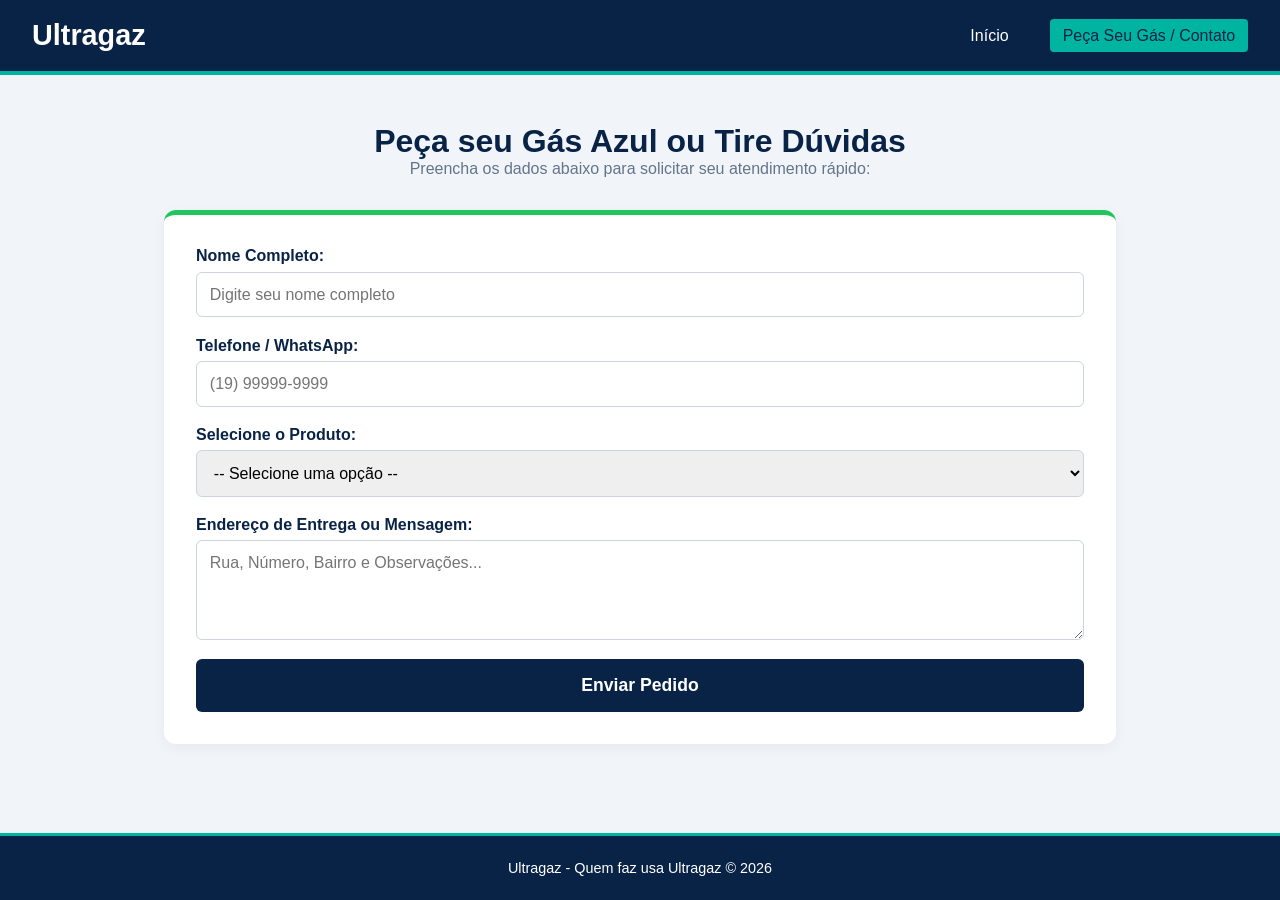
==== pages/contato.html @ c0b4a77a "Adiciona estilos CSS e scripts do projeto" ====
<!DOCTYPE html>
<html lang="pt-BR">

<head>
    <meta charset="UTF-8">
    <meta name="viewport" content="width=device-width, initial-scale=1.0">
    <title>Contato e Pedidos - Ultragaz</title>
    <link rel="stylesheet" href="../css/style.css">
    <script src="../js/script.js" defer></script>
</head>

<body>

    <header class="cabecalho">
        <div class="logo">
            <span>Ultragaz</span>
        </div>
        <nav class="navegacao">
            <a href="../index.html" class="link-nav">Início</a>
            <a href="contato.html" class="link-nav ativo">Peça Seu Gás / Contato</a>
        </nav>
    </header>

    <main class="conteudo-principal">
        <section class="secao-formulario">
            <h2>Peça seu Gás Azul ou Tire Dúvidas</h2>
            <p>Preencha os dados abaixo para solicitar seu atendimento rápido:</p>

            <form id="form-contato" class="formulario">
                <div class="campo">
                    <label for="nome">Nome Completo:</label>
                    <input type="text" id="nome" placeholder="Digite seu nome completo">
                </div>

                <div class="campo">
                    <label for="telefone">Telefone / WhatsApp:</label>
                    <input type="tel" id="telefone" placeholder="(19) 99999-9999">
                </div>

                <div class="campo">
                    <label for="produto">Selecione o Produto:</label>
                    <select id="produto">
                        <option value="">-- Selecione uma opção --</option>
                        <option value="p13">Botijão P13 (Residencial)</option>
                        <option value="p20">Botijão P20 (Empilhadeira)</option>
                        <option value="p45">Cilindro P45 (Comercial)</option>
                    </select>
                </div>

                <div class="campo">
                    <label for="mensagem">Endereço de Entrega ou Mensagem:</label>
                    <textarea id="mensagem" rows="4" placeholder="Rua, Número, Bairro e Observações..."></textarea>
                </div>

                <button type="submit" class="btn-enviar">Enviar Pedido</button>

                <!-- Mensagem de feedback dinâmico via JS -->
                <div id="mensagem-status" class="mensagem-status oculto"></div>
            </form>
        </section>
    </main>

    <footer class="rodape">
        <p>Ultragaz - Quem faz usa Ultragaz &copy; 2026</p>
    </footer>

</body>

</html>
---- css/style.css ----
/* ==========================================================================
   PALETA DE CORES SOLICITADA:
   - Azul Escuro: #092347
   - Verde Água (Teal): #00B4A2
   - Verde (Sucesso/Acento): #22C55E
   ========================================================================== */

:root {
    --azul-escuro: #092347;
    --azul-card: #103260;
    --verde-agua: #00B4A2;
    --verde-sucesso: #22C55E;
    --texto-claro: #FFFFFF;
    --texto-escuro: #1E293B;
    --cinza-fundo: #F1F5F9;
    --vermelho-erro: #EF4444;
}

* {
    margin: 0;
    padding: 0;
    box-sizing: border-box;
    font-family: 'Segoe UI', Tahoma, Geneva, Verdana, sans-serif;
}

body {
    background-color: var(--cinza-fundo);
    color: var(--texto-escuro);
    display: flex;
    flex-direction: column;
    min-height: 100vh;
}

/* Cabecalho */
.cabecalho {
    background-color: var(--azul-escuro);
    color: var(--texto-claro);
    padding: 1.2rem 2rem;
    display: flex;
    justify-content: space-between;
    align-items: center;
    border-bottom: 4px solid var(--verde-agua);
}

.logo span {
    font-size: 1.8rem;
    font-weight: bold;
    color: var(--texto-claro);
}

.logo small {
    color: var(--verde-agua);
    font-size: 0.9rem;
    font-weight: 600;
}

.navegacao .link-nav {
    color: var(--texto-claro);
    text-decoration: none;
    margin-left: 1.5rem;
    font-weight: 500;
    padding: 0.5rem 0.8rem;
    border-radius: 4px;
    transition: all 0.3s ease;
}

.navegacao .link-nav:hover,
.navegacao .link-nav.ativo {
    background-color: var(--verde-agua);
    color: var(--azul-escuro);
}

/* Banner Hero */
.banner {
    background: linear-gradient(135deg, var(--azul-escuro), var(--azul-card));
    color: var(--texto-claro);
    padding: 4rem 2rem;
    text-align: center;
}

.banner h1 {
    font-size: 2.5rem;
    margin-bottom: 1rem;
    color: var(--verde-agua);
}

.banner p {
    font-size: 1.2rem;
    max-width: 600px;
    margin: 0 auto 1.5rem auto;
}

.banner-imagem img,
.sobre-imagem img {
    width: 100%;
    max-width: 350px;
    height: auto;
    object-fit: contain; /* Mostra a imagem inteira sem cortar */
    border-radius: 12px;
}

.btn-cta {
    display: inline-block;
    background-color: var(--verde-sucesso);
    color: var(--texto-claro);
    padding: 0.8rem 2rem;
    text-decoration: none;
    font-weight: bold;
    border-radius: 25px;
    transition: transform 0.2s, background-color 0.2s;
}

.btn-cta:hover {
    background-color: var(--verde-agua);
    color: var(--azul-escuro);
    transform: scale(1.05);
}

/* Secao Galeria Interativa */
.secao-galeria, .secao-formulario {
    max-width: 1000px;
    margin: 3rem auto;
    padding: 0 1.5rem;
}

.secao-galeria h2, .secao-formulario h2 {
    color: var(--azul-escuro);
    text-align: center;
    font-size: 2rem;
}

.secao-galeria > p, .secao-formulario > p {
    text-align: center;
    color: #64748B;
    margin-bottom: 2rem;
}

.galeria-container {
    display: grid;
    grid-template-columns: 1fr 1.2fr;
    gap: 2rem;
    align-items: start;
}

.lista-miniaturas {
    display: flex;
    flex-direction: column;
    gap: 1rem;
}

.card-miniatura {
    background-color: white;
    border: 2px solid #E2E8F0;
    padding: 1.2rem;
    border-radius: 8px;
    cursor: pointer;
    transition: all 0.3s ease;
}

.card-miniatura:hover {
    border-color: var(--verde-agua);
    transform: translateX(5px);
}

.card-miniatura.ativo {
    border-color: var(--verde-agua);
    background-color: #E6F8F6;
    box-shadow: 0 4px 12px rgba(0, 180, 162, 0.15);
}

.card-miniatura h3 {
    color: var(--azul-escuro);
    font-size: 1.1rem;
}

.card-miniatura span {
    color: var(--verde-agua);
    font-weight: bold;
    font-size: 0.85rem;
}

/* Painel Destaque */
.painel-destaque {
    background-color: white;
    padding: 1.5rem;
    border-radius: 12px;
    box-shadow: 0 4px 15px rgba(9, 35, 71, 0.1);
    border-top: 5px solid var(--verde-agua);
    text-align: center;
}

.painel-destaque img {
    width: 100%;
    max-height: 250px;
    height: auto;
    object-fit: contain; /* Mostra a imagem inteira sem cortar */
    border-radius: 8px;
    margin-bottom: 1rem;
}

.painel-destaque h3 {
    color: var(--azul-escuro);
    font-size: 1.4rem;
    margin-bottom: 0.5rem;
}

.painel-destaque p {
    color: #475569;
    line-height: 1.6;
}

/* Formulario */
.formulario {
    background-color: white;
    padding: 2rem;
    border-radius: 12px;
    box-shadow: 0 4px 15px rgba(0, 0, 0, 0.05);
    border-top: 5px solid var(--verde-sucesso);
}

.campo {
    margin-bottom: 1.2rem;
    display: flex;
    flex-direction: column;
}

.campo label {
    margin-bottom: 0.4rem;
    font-weight: 600;
    color: var(--azul-escuro);
}

.container {
    display: flex;
    justify-content: center;
    align-items: center;
}

.campo input, .campo select, .campo textarea {
    padding: 0.8rem;
    border: 1px solid #CBD5E1;
    border-radius: 6px;
    font-size: 1rem;
    outline: none;
    transition: border-color 0.3s;
}

.campo input:focus, .campo select:focus, .campo textarea:focus {
    border-color: var(--verde-agua);
}

.btn-enviar {
    width: 100%;
    background-color: var(--azul-escuro);
    color: var(--texto-claro);
    border: none;
    padding: 1rem;
    font-size: 1.1rem;
    font-weight: bold;
    border-radius: 6px;
    cursor: pointer;
    transition: background-color 0.3s;
}

.btn-enviar:hover {
    background-color: var(--verde-agua);
    color: var(--azul-escuro);
}

/* Mensagens do JavaScript */
.mensagem-status {
    margin-top: 1.2rem;
    padding: 1rem;
    border-radius: 6px;
    font-weight: 600;
    text-align: center;
}

.mensagem-status.sucesso {
    background-color: #DCFCE7;
    color: #166534;
    border: 1px solid var(--verde-sucesso);
}

.mensagem-status.erro {
    background-color: #FEE2E2;
    color: #991B1B;
    border: 1px solid var(--vermelho-erro);
}

.oculto {
    display: none;
}

/* Rodape */
.rodape {
    margin-top: auto;
    background-color: var(--azul-escuro);
    color: var(--texto-claro);
    text-align: center;
    padding: 1.5rem;
    font-size: 0.9rem;
    border-top: 3px solid var(--verde-agua);
}

/* Responsividade */
@media (max-width: 768px) {
    .galeria-container {
        grid-template-columns: 1fr;
    }
}
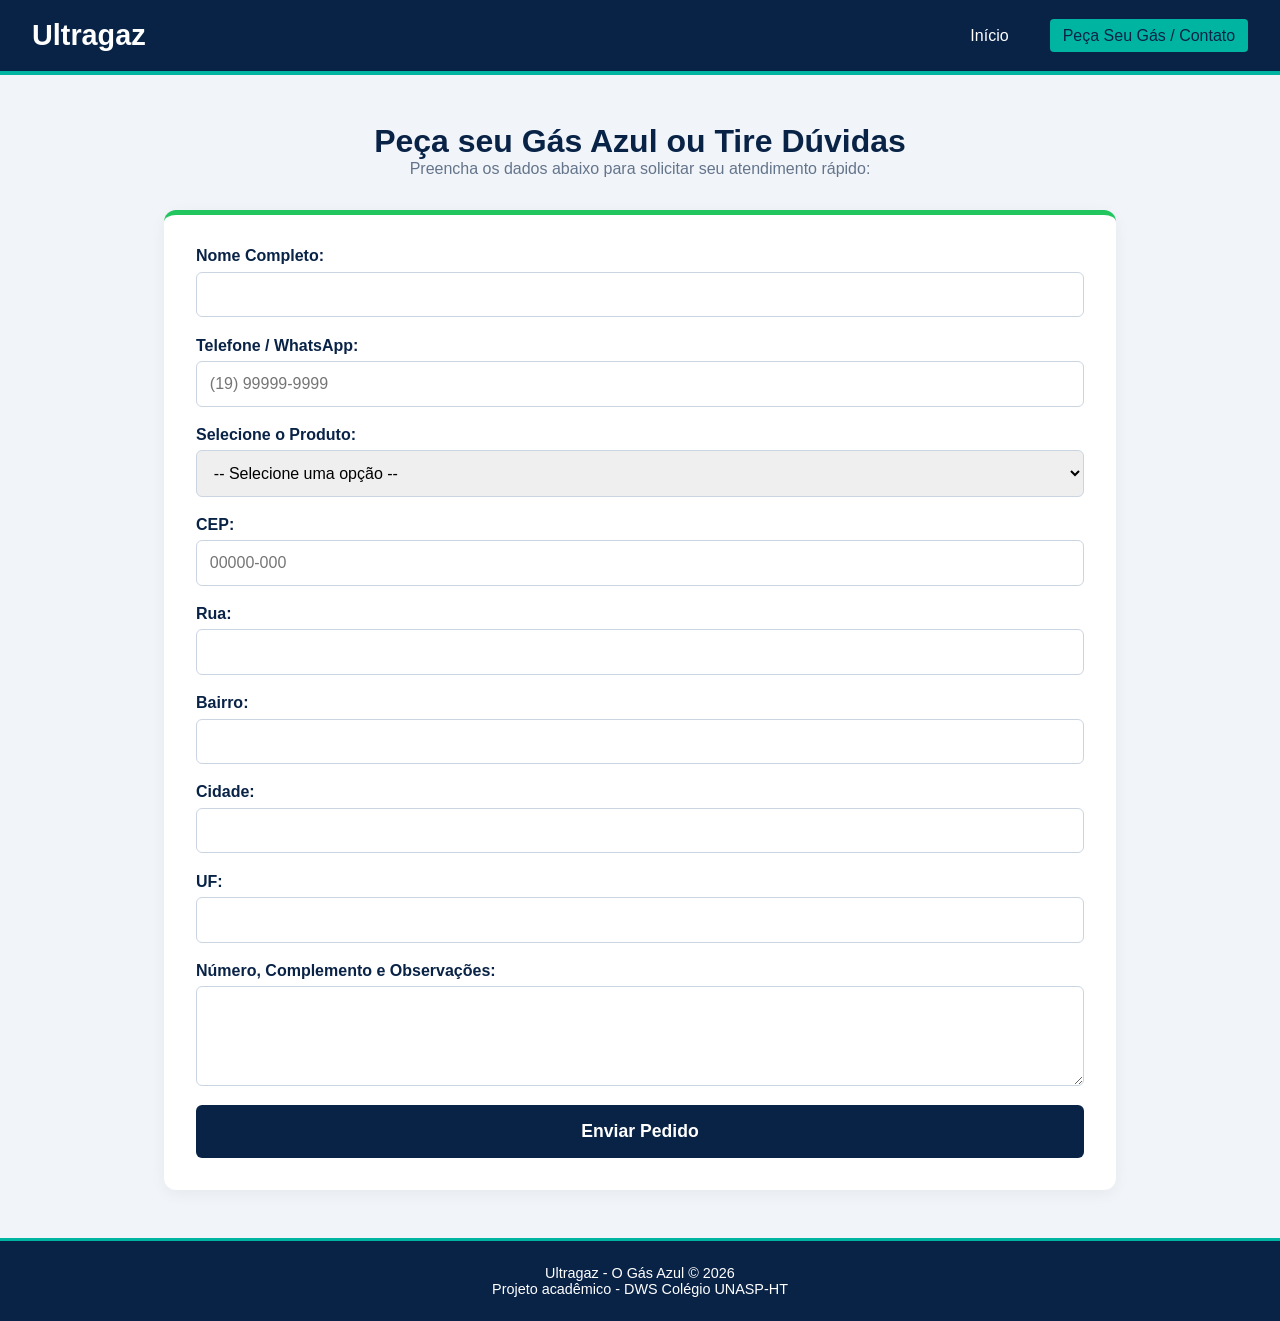
==== commit 7e18692e: "Enhance contato.html with address fields Updated contact form fields and added new input elements fo" ====
--- a/pages/contato.html
+++ b/pages/contato.html
@@ -1,6 +1,6 @@
+
 <!DOCTYPE html>
 <html lang="pt-BR">
-
 <head>
     <meta charset="UTF-8">
     <meta name="viewport" content="width=device-width, initial-scale=1.0">
@@ -8,9 +8,7 @@
     <link rel="stylesheet" href="../css/style.css">
     <script src="../js/script.js" defer></script>
 </head>
-
 <body>
-
     <header class="cabecalho">
         <div class="logo">
             <span>Ultragaz</span>
@@ -29,7 +27,7 @@
             <form id="form-contato" class="formulario">
                 <div class="campo">
                     <label for="nome">Nome Completo:</label>
-                    <input type="text" id="nome" placeholder="Digite seu nome completo">
+                    <input type="text" id="nome">
                 </div>
 
                 <div class="campo">
@@ -48,22 +46,48 @@
                 </div>
 
                 <div class="campo">
-                    <label for="mensagem">Endereço de Entrega ou Mensagem:</label>
-                    <textarea id="mensagem" rows="4" placeholder="Rua, Número, Bairro e Observações..."></textarea>
+                    <label for="cep">CEP:</label>
+                    <input type="text" id="cep" maxlength="9"
+                           inputmode="numeric" placeholder="00000-000">
+                    <div id="cep-status" class="cep-status"
+                         aria-live="polite"></div>
+                </div>
+
+                <div class="campo">
+                    <label for="rua">Rua:</label>
+                    <input type="text" id="rua">
+                </div>
+
+                <div class="campo">
+                    <label for="bairro">Bairro:</label>
+                    <input type="text" id="bairro">
+                </div>
+
+                <div class="linha-campos">
+                    <div class="campo">
+                        <label for="cidade">Cidade:</label>
+                        <input type="text" id="cidade">
+                    </div>
+                    <div class="campo campo-uf">
+                        <label for="uf">UF:</label>
+                        <input type="text" id="uf" maxlength="2">
+                    </div>
+                </div>
+
+                <div class="campo">
+                    <label for="mensagem">Número, Complemento e Observações:</label>
+                    <textarea id="mensagem" rows="4"></textarea>
                 </div>
 
                 <button type="submit" class="btn-enviar">Enviar Pedido</button>
-
-                <!-- Mensagem de feedback dinâmico via JS -->
                 <div id="mensagem-status" class="mensagem-status oculto"></div>
             </form>
         </section>
     </main>
 
     <footer class="rodape">
-        <p>Ultragaz - Quem faz usa Ultragaz &copy; 2026</p>
+        <p>Ultragaz - O Gás Azul &copy; 2026</p>
+        <p>Projeto acadêmico - DWS Colégio UNASP-HT</p>
     </footer>
-
 </body>
-
-</html>+</html>
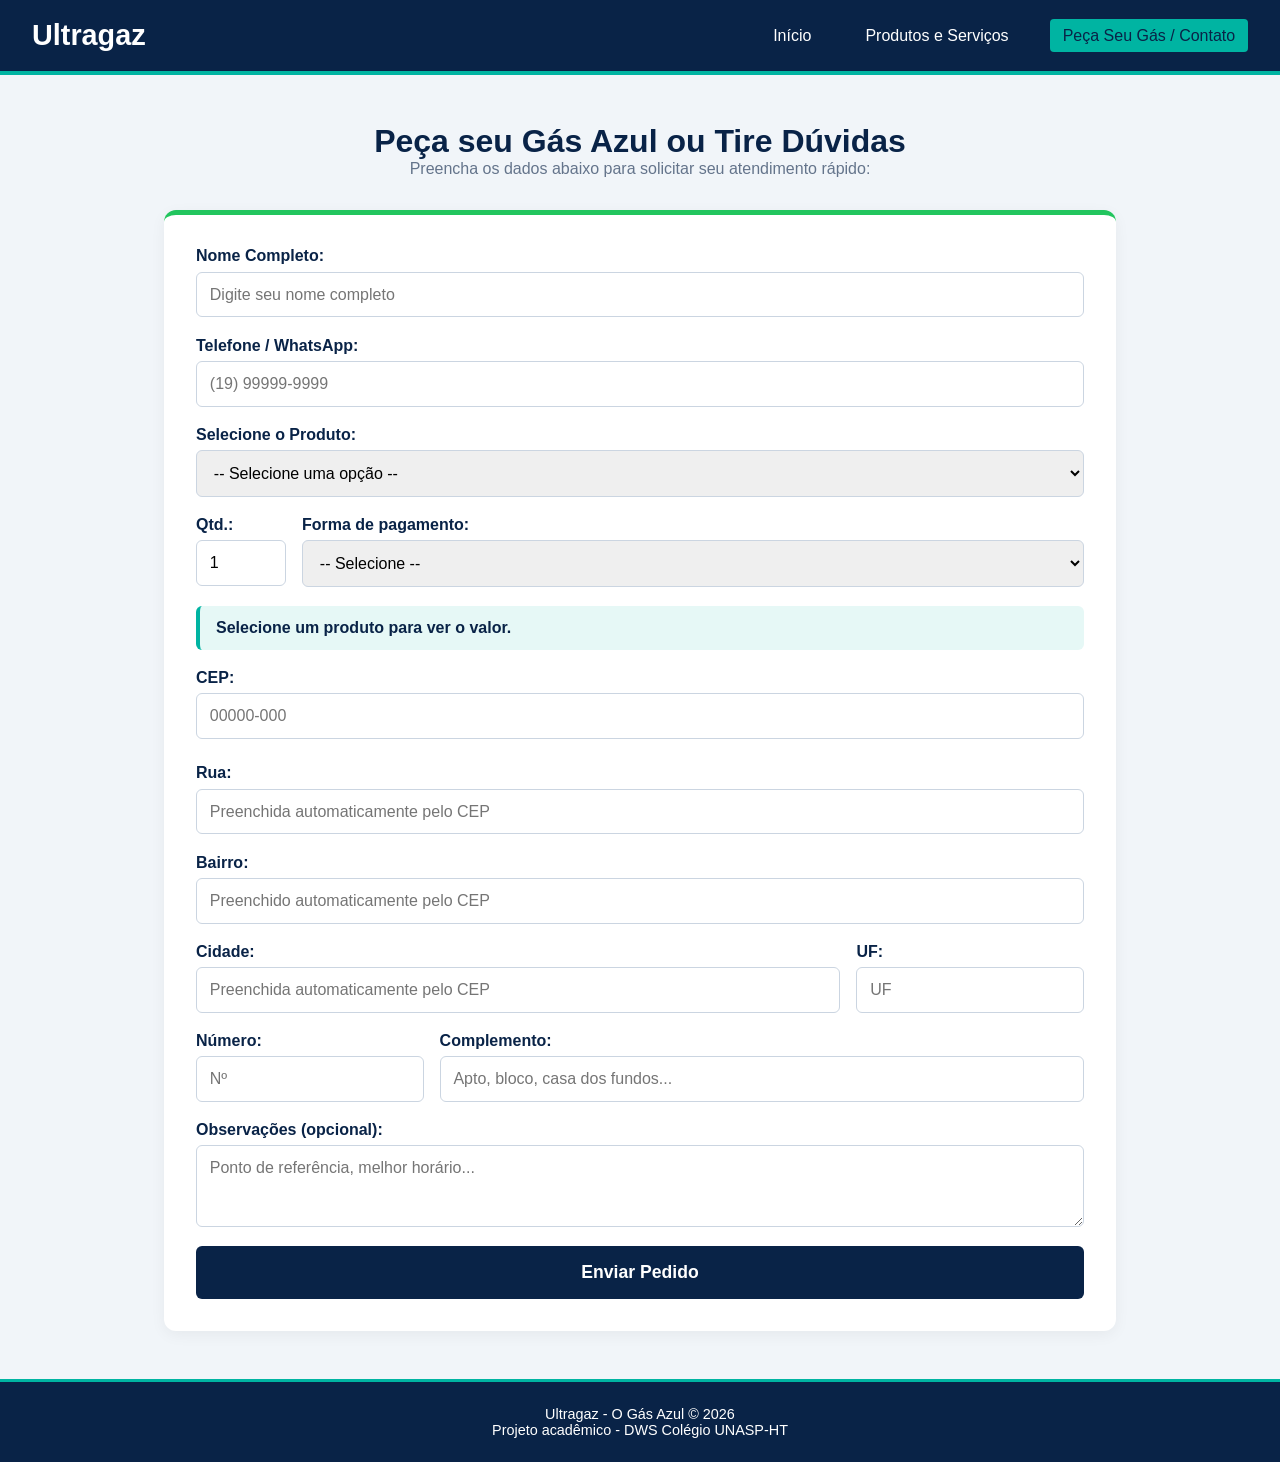
==== commit 0523ce37: "Enhance contato.html with form improvements Updated the contact form to include additional fields fo" ====
--- a/pages/contato.html
+++ b/pages/contato.html
@@ -1,6 +1,6 @@
-
 <!DOCTYPE html>
 <html lang="pt-BR">
+
 <head>
     <meta charset="UTF-8">
     <meta name="viewport" content="width=device-width, initial-scale=1.0">
@@ -8,13 +8,16 @@
     <link rel="stylesheet" href="../css/style.css">
     <script src="../js/script.js" defer></script>
 </head>
+
 <body>
+
     <header class="cabecalho">
         <div class="logo">
             <span>Ultragaz</span>
         </div>
         <nav class="navegacao">
             <a href="../index.html" class="link-nav">Início</a>
+            <a href="projetos.html" class="link-nav">Produtos e Serviços</a>
             <a href="contato.html" class="link-nav ativo">Peça Seu Gás / Contato</a>
         </nav>
     </header>
@@ -24,62 +27,92 @@
             <h2>Peça seu Gás Azul ou Tire Dúvidas</h2>
             <p>Preencha os dados abaixo para solicitar seu atendimento rápido:</p>
 
-            <form id="form-contato" class="formulario">
+            <form id="form-contato" class="formulario" action="../php/salvar.php" method="POST" novalidate>
                 <div class="campo">
                     <label for="nome">Nome Completo:</label>
-                    <input type="text" id="nome">
+                    <input type="text" id="nome" name="nome" autocomplete="name" placeholder="Digite seu nome completo">
                 </div>
 
                 <div class="campo">
                     <label for="telefone">Telefone / WhatsApp:</label>
-                    <input type="tel" id="telefone" placeholder="(19) 99999-9999">
+                    <input type="tel" id="telefone" name="telefone" autocomplete="tel" placeholder="(19) 99999-9999">
                 </div>
 
                 <div class="campo">
                     <label for="produto">Selecione o Produto:</label>
-                    <select id="produto">
+                    <select id="produto" name="produto">
                         <option value="">-- Selecione uma opção --</option>
                         <option value="p13">Botijão P13 (Residencial)</option>
-                        <option value="p20">Botijão P20 (Empilhadeira)</option>
+                        <option value="p20">Cilindro P20 (Empilhadeira)</option>
                         <option value="p45">Cilindro P45 (Comercial)</option>
                     </select>
                 </div>
 
+                <div class="linha-campos">
+                    <div class="campo campo-uf">
+                        <label for="quantidade">Qtd.:</label>
+                        <input type="number" id="quantidade" name="quantidade" min="1" max="20" value="1">
+                    </div>
+                    <div class="campo">
+                        <label for="pagamento">Forma de pagamento:</label>
+                        <select id="pagamento" name="pagamento">
+                            <option value="">-- Selecione --</option>
+                            <option value="dinheiro">Dinheiro na entrega</option>
+                            <option value="pix">Pix na entrega</option>
+                            <option value="cartao">Cartão na entrega</option>
+                        </select>
+                    </div>
+                </div>
+
+                <div class="resumo-pedido" id="resumo-pedido" aria-live="polite">Selecione um produto para ver o valor.</div>
+
                 <div class="campo">
                     <label for="cep">CEP:</label>
-                    <input type="text" id="cep" maxlength="9"
-                           inputmode="numeric" placeholder="00000-000">
-                    <div id="cep-status" class="cep-status"
-                         aria-live="polite"></div>
+                    <input type="text" id="cep" name="cep" inputmode="numeric" maxlength="9" placeholder="00000-000">
+                    <!-- Feedback da busca de CEP (preenchido via JS) -->
+                    <div id="cep-status" class="cep-status" aria-live="polite"></div>
                 </div>
 
                 <div class="campo">
                     <label for="rua">Rua:</label>
-                    <input type="text" id="rua">
+                    <input type="text" id="rua" name="rua" placeholder="Preenchida automaticamente pelo CEP">
                 </div>
 
                 <div class="campo">
                     <label for="bairro">Bairro:</label>
-                    <input type="text" id="bairro">
+                    <input type="text" id="bairro" name="bairro" placeholder="Preenchido automaticamente pelo CEP">
                 </div>
 
                 <div class="linha-campos">
                     <div class="campo">
                         <label for="cidade">Cidade:</label>
-                        <input type="text" id="cidade">
+                        <input type="text" id="cidade" name="cidade" placeholder="Preenchida automaticamente pelo CEP">
                     </div>
                     <div class="campo campo-uf">
                         <label for="uf">UF:</label>
-                        <input type="text" id="uf" maxlength="2">
+                        <input type="text" id="uf" name="uf" maxlength="2" placeholder="UF">
+                    </div>
+                </div>
+
+                <div class="linha-campos">
+                    <div class="campo campo-uf">
+                        <label for="numero">Número:</label>
+                        <input type="text" id="numero" name="numero" maxlength="20" placeholder="Nº">
+                    </div>
+                    <div class="campo">
+                        <label for="complemento">Complemento:</label>
+                        <input type="text" id="complemento" name="complemento" maxlength="150" placeholder="Apto, bloco, casa dos fundos...">
                     </div>
                 </div>
 
                 <div class="campo">
-                    <label for="mensagem">Número, Complemento e Observações:</label>
-                    <textarea id="mensagem" rows="4"></textarea>
+                    <label for="mensagem">Observações (opcional):</label>
+                    <textarea id="mensagem" name="observacoes" rows="3" placeholder="Ponto de referência, melhor horário..."></textarea>
                 </div>
 
-                <button type="submit" class="btn-enviar">Enviar Pedido</button>
+                <button type="submit" class="btn-enviar" id="btn-enviar">Enviar Pedido</button>
+
+                <!-- Mensagem de feedback dinâmico via JS -->
                 <div id="mensagem-status" class="mensagem-status oculto"></div>
             </form>
         </section>
@@ -89,5 +122,7 @@
         <p>Ultragaz - O Gás Azul &copy; 2026</p>
         <p>Projeto acadêmico - DWS Colégio UNASP-HT</p>
     </footer>
+
 </body>
+
 </html>
--- a/css/style.css
+++ b/css/style.css
@@ -90,8 +90,7 @@
     margin: 0 auto 1.5rem auto;
 }
 
-.banner-imagem img,
-.sobre-imagem img {
+.banner-imagem img {
     width: 100%;
     max-width: 350px;
     height: auto;
@@ -292,6 +291,25 @@
     display: none;
 }
 
+/* Busca de CEP */
+.cep-status {
+    margin-top: 0.4rem;
+    font-size: 0.9rem;
+    font-weight: 600;
+}
+
+.cep-status.carregando { color: #475569; }
+.cep-status.sucesso { color: #166534; }
+.cep-status.erro { color: #991B1B; }
+
+.linha-campos {
+    display: flex;
+    gap: 1rem;
+}
+
+.linha-campos .campo { flex: 1; }
+.linha-campos .campo-uf { flex: 0 0 90px; }
+
 /* Rodape */
 .rodape {
     margin-top: auto;
@@ -308,4 +326,205 @@
     .galeria-container {
         grid-template-columns: 1fr;
     }
-}+}
+
+/* ==========================================================================
+   SEÇÃO SOBRE – caminhão centralizado com moldura, selo e estrada animada
+   ========================================================================== */
+.sobre {
+    padding: 4rem 2rem 2rem;
+    display: flex;
+    justify-content: center;
+}
+
+.sobre-container {
+    width: 100%;
+    max-width: 1000px;
+    display: flex;
+    flex-direction: column;      /* texto em cima, caminhão centralizado embaixo */
+    align-items: center;
+    text-align: center;
+    gap: 2.5rem;
+}
+
+.sobre-etiqueta {
+    display: inline-block;
+    background: var(--azul-escuro);
+    color: var(--verde-agua);
+    font-size: 0.8rem;
+    font-weight: 700;
+    letter-spacing: 2px;
+    text-transform: uppercase;
+    padding: 0.35rem 1rem;
+    border-radius: 999px;
+    margin-bottom: 1rem;
+}
+
+.sobre-texto h2 {
+    font-size: 2.2rem;
+    color: var(--azul-escuro);
+    margin-bottom: 0.8rem;
+}
+
+.sobre-texto h2 span {
+    color: var(--verde-agua);
+}
+
+.sobre-texto p {
+    max-width: 640px;
+    margin: 0 auto;
+    font-size: 1.1rem;
+    line-height: 1.7;
+}
+
+.sobre-destaques {
+    list-style: none;
+    display: flex;
+    justify-content: center;
+    gap: 1rem;
+    margin-top: 1.5rem;
+    flex-wrap: wrap;
+}
+
+.sobre-destaques li {
+    background: #fff;
+    border-radius: 12px;
+    padding: 0.8rem 1.4rem;
+    box-shadow: 0 4px 14px rgba(9, 35, 71, 0.08);
+    border-bottom: 3px solid var(--verde-agua);
+    transition: transform 0.3s ease;
+}
+
+.sobre-destaques li:hover { transform: translateY(-4px); }
+
+.sobre-destaques strong {
+    display: block;
+    color: var(--azul-escuro);
+    font-size: 1.1rem;
+}
+
+.sobre-destaques span {
+    font-size: 0.8rem;
+    color: #64748B;
+    text-transform: uppercase;
+    letter-spacing: 1px;
+}
+
+/* Imagem centralizada */
+.sobre-imagem {
+    width: 100%;
+    max-width: 460px;
+    margin: 0 auto;
+}
+
+.sobre-moldura {
+    position: relative;
+    display: inline-block;
+    border-radius: 16px;
+    animation: sobre-flutuar 4s ease-in-out infinite;
+}
+
+/* "sombra" deslocada em verde-água atrás da foto */
+.sobre-moldura::before {
+    content: "";
+    position: absolute;
+    inset: 14px -14px -14px 14px;
+    border: 3px solid var(--verde-agua);
+    border-radius: 16px;
+    z-index: 0;
+    transition: inset 0.3s ease;
+}
+
+.sobre-moldura:hover::before { inset: 6px -6px -6px 6px; }
+
+.sobre-moldura img {
+    position: relative;
+    z-index: 1;
+    display: block;
+    width: 100%;
+    max-width: 420px;
+    height: auto;
+    border-radius: 16px;
+    box-shadow: 0 18px 40px rgba(9, 35, 71, 0.3);
+    transition: transform 0.4s ease;
+}
+
+.sobre-moldura:hover img { transform: scale(1.03) rotate(-1deg); }
+
+.sobre-selo {
+    position: absolute;
+    z-index: 2;
+    top: -16px;
+    left: -16px;
+    background: var(--verde-sucesso);
+    color: #fff;
+    font-size: 0.8rem;
+    font-weight: 700;
+    line-height: 1.25;
+    text-align: center;
+    padding: 0.7rem 0.9rem;
+    border-radius: 50%;
+    box-shadow: 0 6px 16px rgba(34, 197, 94, 0.45);
+    transform: rotate(-12deg);
+}
+
+/* Estrada com faixa tracejada em movimento (efeito caminhão em viagem) */
+.sobre-estrada {
+    height: 6px;
+    margin-top: 2rem;
+    border-radius: 3px;
+    background: repeating-linear-gradient(
+        90deg,
+        var(--azul-escuro) 0 28px,
+        transparent 28px 52px
+    );
+    background-size: 52px 100%;
+    animation: sobre-estrada 1.2s linear infinite;
+    opacity: 0.55;
+}
+
+@keyframes sobre-flutuar {
+    0%, 100% { transform: translateY(0); }
+    50%      { transform: translateY(-8px); }
+}
+
+@keyframes sobre-estrada {
+    to { background-position: -52px 0; }
+}
+
+@media (prefers-reduced-motion: reduce) {
+    .sobre-moldura, .sobre-estrada { animation: none; }
+}
+
+/* ==========================================================================
+   PEDIDO (resumo de valor) E PAINEL ADMIN - mesmo visual do restante do site
+   ========================================================================== */
+.resumo-pedido {
+    background: #E6F8F6;
+    border-left: 4px solid var(--verde-agua);
+    color: var(--azul-escuro);
+    font-weight: 700;
+    padding: 0.8rem 1rem;
+    border-radius: 6px;
+    margin-bottom: 1.2rem;
+}
+
+.btn-enviar:disabled { opacity: 0.6; cursor: wait; }
+
+.admin-principal { max-width: 1200px; width: 100%; margin: 2rem auto; padding: 0 1.5rem; }
+.admin-principal h2 { color: var(--azul-escuro); margin-bottom: 1rem; }
+.tabela-rolavel { overflow-x: auto; background: #fff; border-radius: 12px; box-shadow: 0 4px 15px rgba(9, 35, 71, 0.1); border-top: 5px solid var(--verde-agua); }
+.tabela-admin { width: 100%; border-collapse: collapse; font-size: 0.9rem; }
+.tabela-admin th { background: var(--azul-escuro); color: #fff; text-align: left; padding: 0.7rem; white-space: nowrap; }
+.tabela-admin td { padding: 0.7rem; border-bottom: 1px solid #E2E8F0; vertical-align: top; }
+.tabela-admin small { color: #64748B; }
+.form-status select { padding: 0.4rem; border: 1px solid #CBD5E1; border-radius: 6px; }
+.btn-excluir { background: var(--vermelho-erro); color: #fff; border: none; padding: 0.4rem 0.8rem; border-radius: 6px; cursor: pointer; font-weight: 600; }
+.btn-excluir:hover { background: #B91C1C; }
+
+@media (max-width: 600px) {
+    .cabecalho { flex-direction: column; gap: 0.8rem; }
+    .navegacao .link-nav { margin: 0 0.3rem; }
+    .linha-campos { flex-wrap: wrap; }
+    .linha-campos .campo-uf { flex: 1 0 90px; }
+}
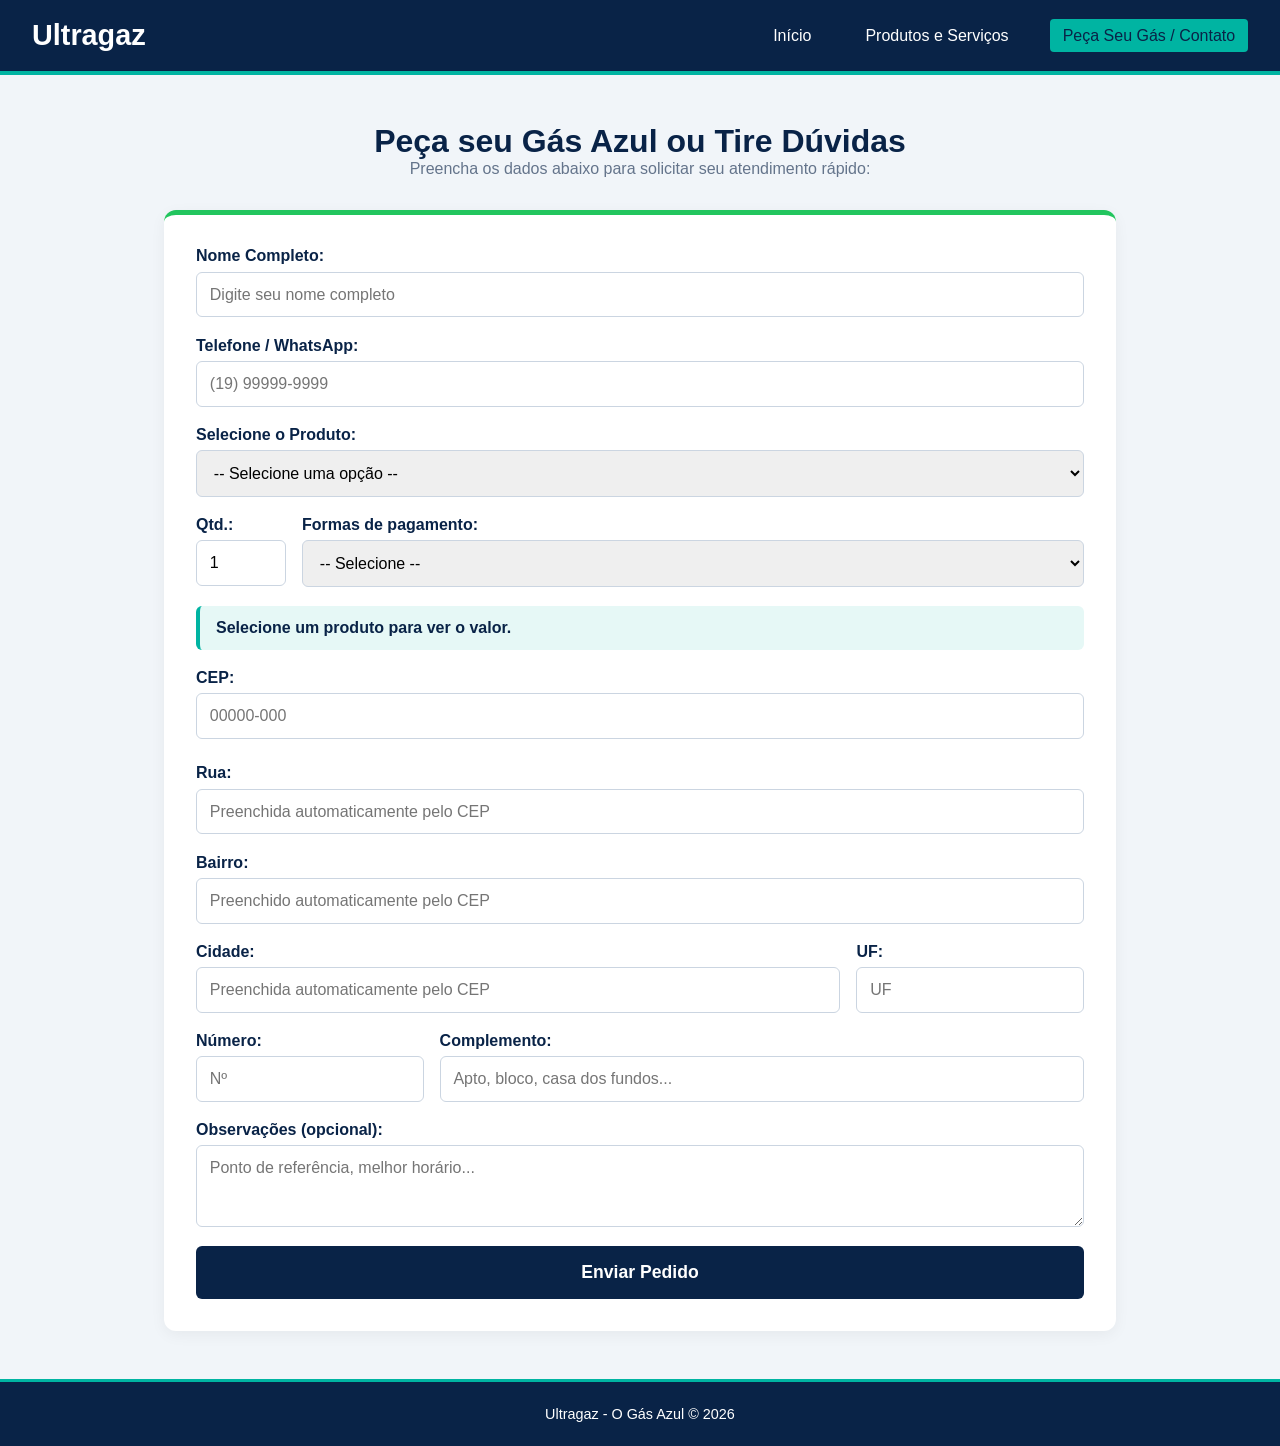
==== commit bdf1d998: "Update payment label and options in contato.html Adicionei nova forma de pagamento" ====
--- a/pages/contato.html
+++ b/pages/contato.html
@@ -54,11 +54,12 @@
                         <input type="number" id="quantidade" name="quantidade" min="1" max="20" value="1">
                     </div>
                     <div class="campo">
-                        <label for="pagamento">Forma de pagamento:</label>
+                        <label for="pagamento">Formas de pagamento:</label>
                         <select id="pagamento" name="pagamento">
                             <option value="">-- Selecione --</option>
                             <option value="dinheiro">Dinheiro na entrega</option>
                             <option value="pix">Pix na entrega</option>
+                            <option value="pix">Pix na chave CNPJ</option>
                             <option value="cartao">Cartão na entrega</option>
                         </select>
                     </div>
@@ -120,7 +121,6 @@
 
     <footer class="rodape">
         <p>Ultragaz - O Gás Azul &copy; 2026</p>
-        <p>Projeto acadêmico - DWS Colégio UNASP-HT</p>
     </footer>
 
 </body>
